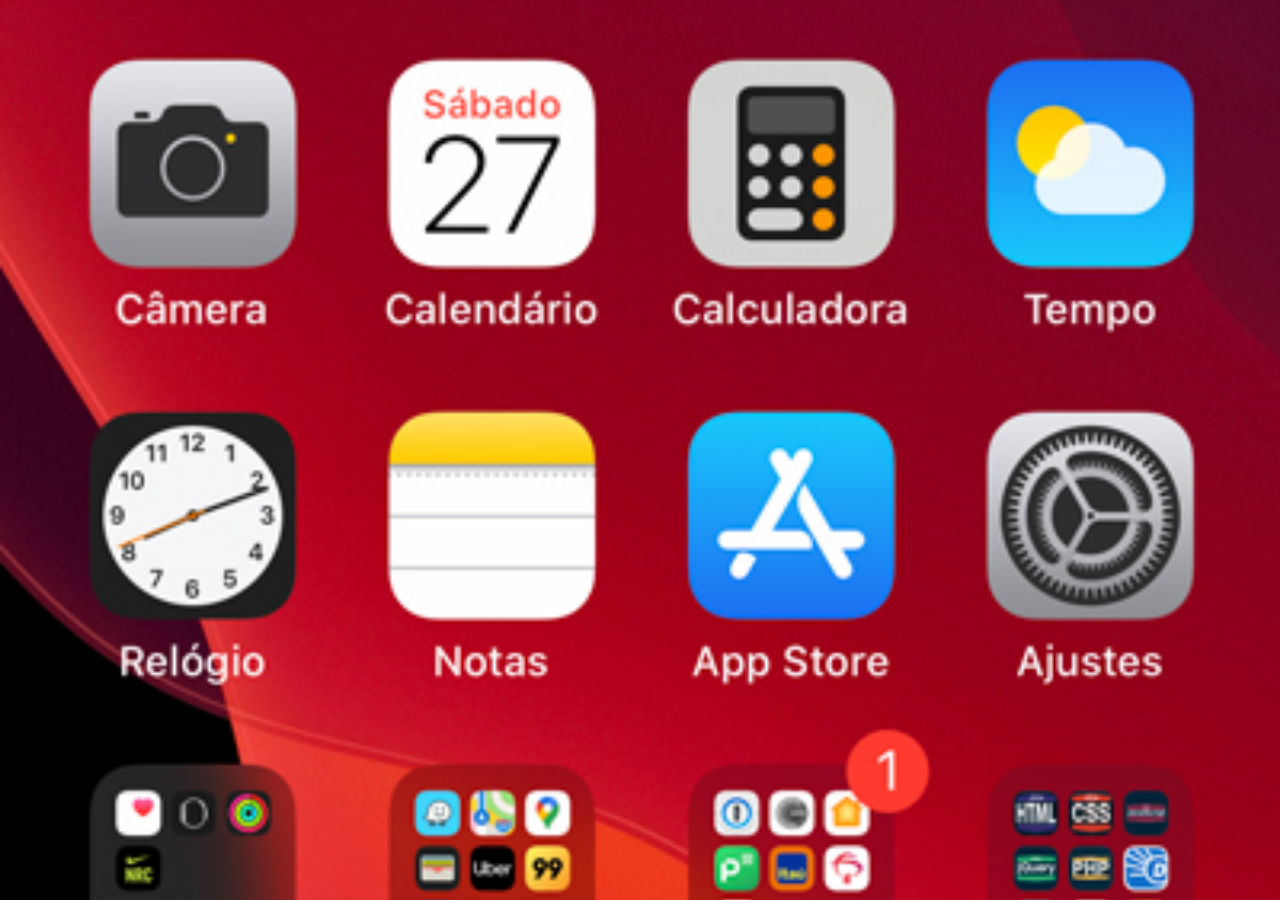
==== home.html @ 601b9c24 "configurando tela principal" ====
<!DOCTYPE html>
<html lang="pt-br">
<head>
    <meta charset="UTF-8">
    <meta name="viewport" content="width=device-width, initial-scale=1.0">
    <title>home</title>
    <style>
        *{
            padding: 0px;
            margin: 0px;
            background: black url('../imagens/tela-home.jpg') no-repeat top center;
            background-size: cover;
        }
    </style>
</head>
<body>
    
</body>
</html>
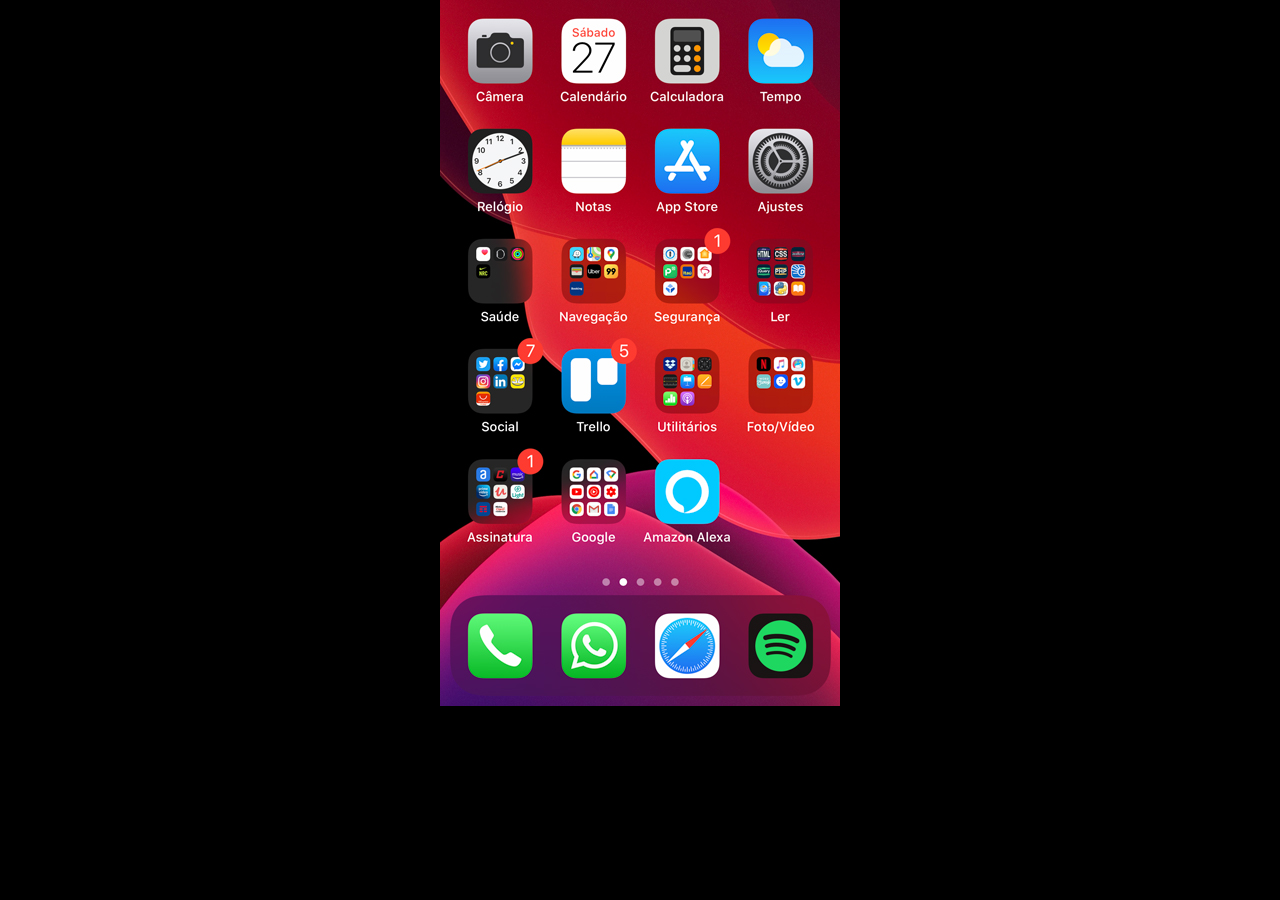
==== commit e5e6cbb6: "update home" ====
--- a/home.html
+++ b/home.html
@@ -8,8 +8,12 @@
         *{
             padding: 0px;
             margin: 0px;
-            background: black url('../imagens/tela-home.jpg') no-repeat top center;
-            background-size: cover;
+        }
+
+        body{
+            height: 100vh;
+            width: 100vw;
+            background: black url('imagens/tela-home.jpg') no-repeat top center;
         }
     </style>
 </head>
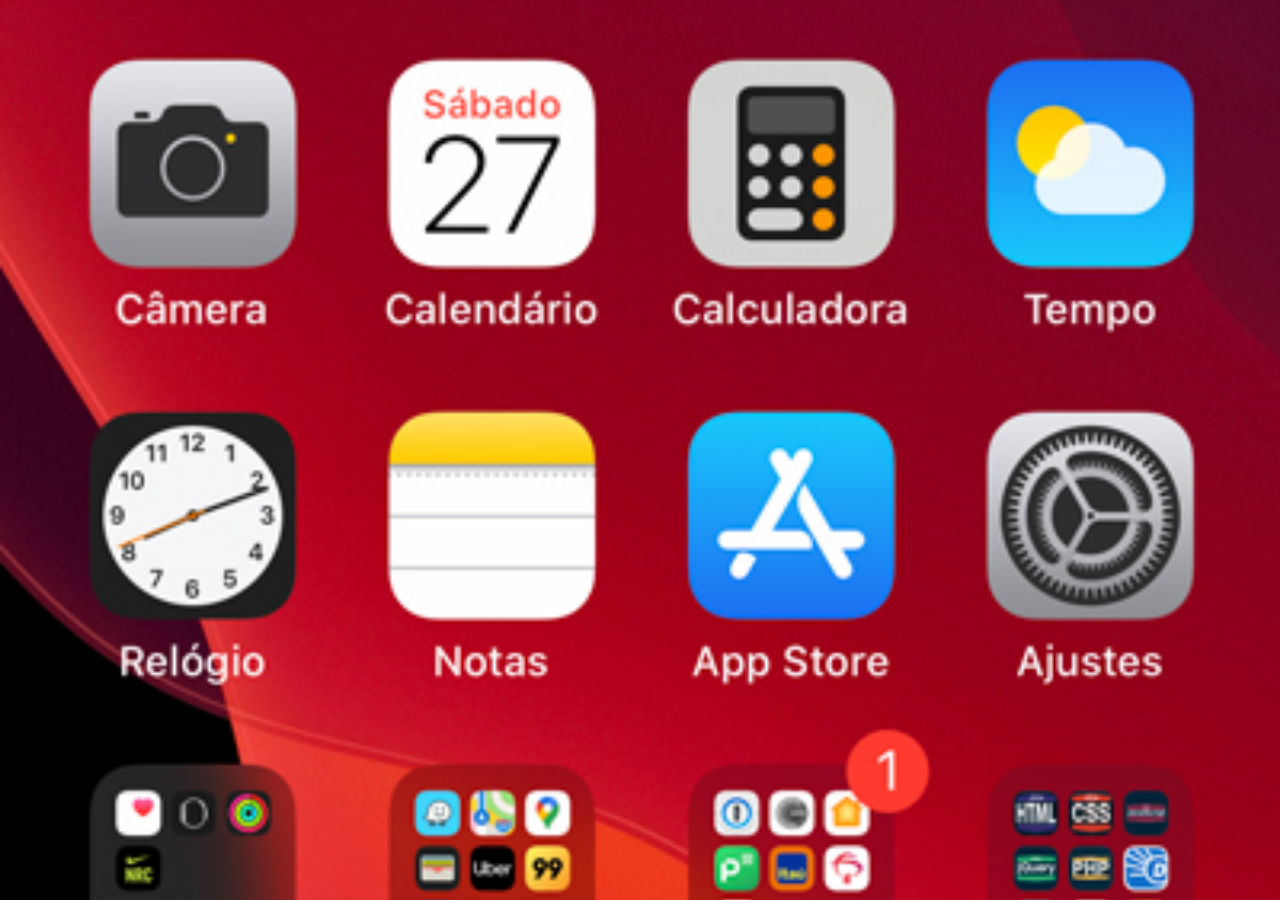
==== commit 3367e4d0: "ajustando home" ====
--- a/home.html
+++ b/home.html
@@ -14,6 +14,7 @@
             height: 100vh;
             width: 100vw;
             background: black url('imagens/tela-home.jpg') no-repeat top center;
+            background-size: cover;
         }
     </style>
 </head>
